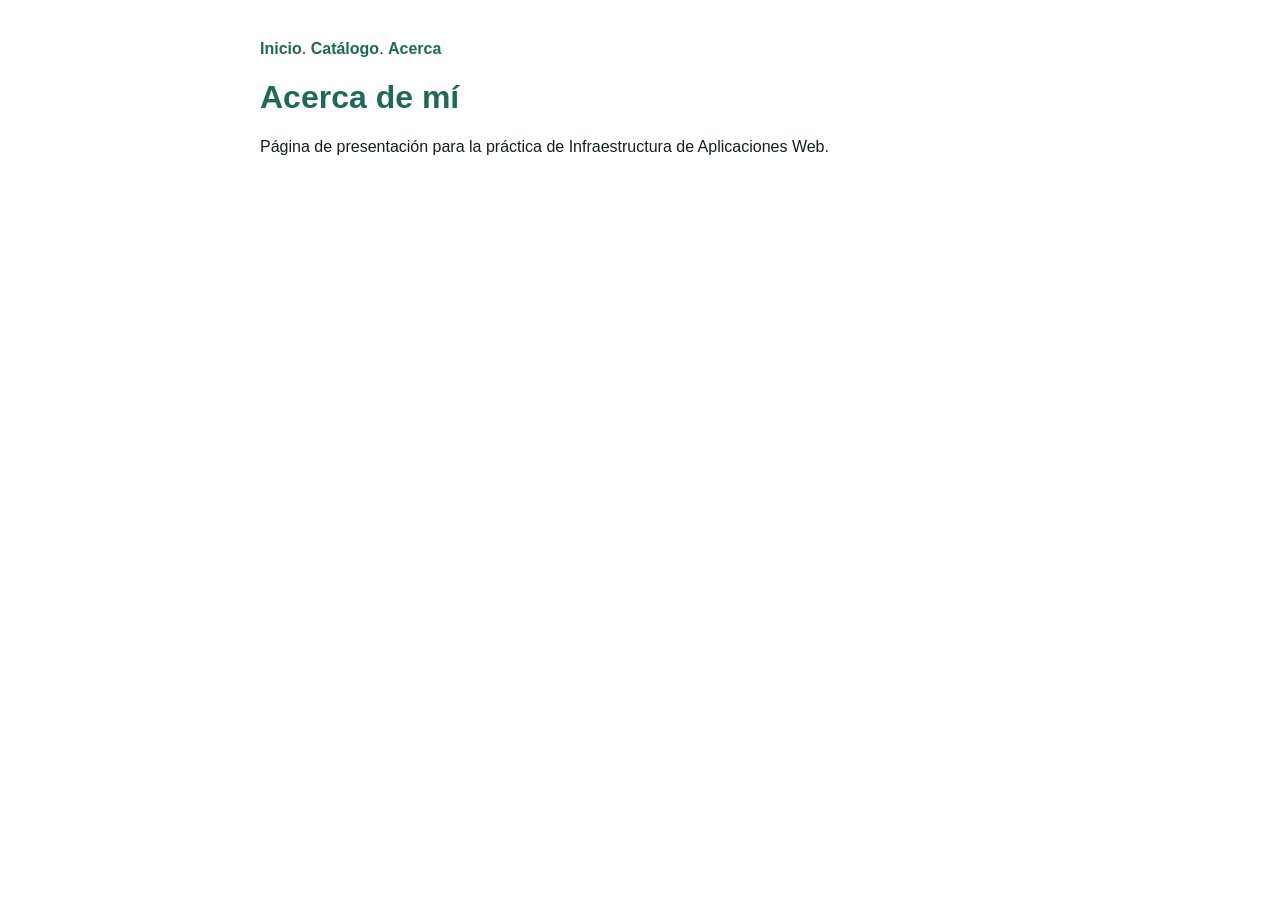
==== acerca.html @ 278ab562 "Prueba" ====
<!doctype html>
<html lang="es">
<head>
  <meta charset="utf-8">
  <title>Acerca de mí - Mi sitio</title>
  <link rel="stylesheet" href="estilo.css">
</head>
<body>
  <nav>
    <a href="index.html">Inicio</a>.
    <a href="catalogo.html">Catálogo</a>.
    <a href="acerca.html">Acerca</a>
  </nav>
  <h1>Acerca de mí</h1>
  <p>Página de presentación para la práctica de Infraestructura de Aplicaciones Web.</p>
</body>
</html>
---- estilo.css ----
body {
  font-family: Arial, sans-serif;
  max-width: 760px;
  margin: 40px auto;
  padding: 0 16px;
  color: #132018;
}

nav a {
  color: #1F6A54;
  text-decoration: none;
  font-weight: bold;
}

h1 {
  color: #1F6A54;
}
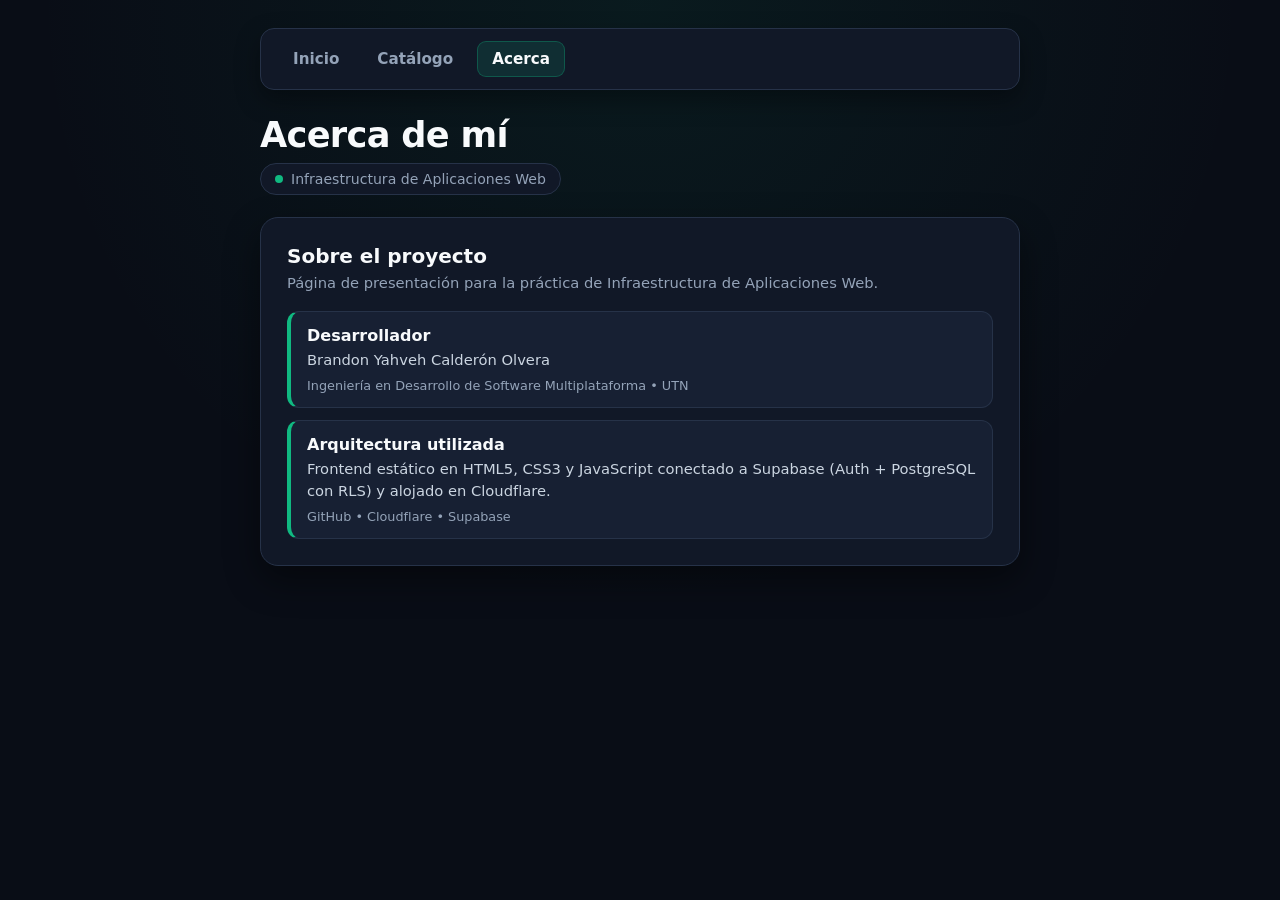
==== commit 1929b742: "Add files via upload Ultima version" ====
--- a/acerca.html
+++ b/acerca.html
@@ -2,16 +2,41 @@
 <html lang="es">
 <head>
   <meta charset="utf-8">
+  <meta name="viewport" content="width=device-width, initial-scale=1.0">
   <title>Acerca de mí - Mi sitio</title>
   <link rel="stylesheet" href="estilo.css">
 </head>
 <body>
-  <nav>
-    <a href="index.html">Inicio</a>.
-    <a href="catalogo.html">Catálogo</a>.
-    <a href="acerca.html">Acerca</a>
-  </nav>
-  <h1>Acerca de mí</h1>
-  <p>Página de presentación para la práctica de Infraestructura de Aplicaciones Web.</p>
+  <div class="wrapper">
+    <nav class="navbar">
+      <a href="index.html">Inicio</a>
+      <a href="catalogo.html">Catálogo</a>
+      <a href="acerca.html" class="active">Acerca</a>
+    </nav>
+
+    <header class="header-box">
+      <h1>Acerca de mí</h1>
+      <p class="status-badge">Infraestructura de Aplicaciones Web</p>
+    </header>
+
+    <section class="card">
+      <h2>Sobre el proyecto</h2>
+      <p class="card-subtitle">Página de presentación para la práctica de Infraestructura de Aplicaciones Web.</p>
+
+      <div class="solicitudes-list">
+        <div class="solicitud-item">
+          <div class="solicitud-titulo">Desarrollador</div>
+          <div class="solicitud-detalle">Brandon Yahveh Calderón Olvera</div>
+          <div class="solicitud-meta">Ingeniería en Desarrollo de Software Multiplataforma • UTN</div>
+        </div>
+
+        <div class="solicitud-item">
+          <div class="solicitud-titulo">Arquitectura utilizada</div>
+          <div class="solicitud-detalle">Frontend estático en HTML5, CSS3 y JavaScript conectado a Supabase (Auth + PostgreSQL con RLS) y alojado en Cloudflare.</div>
+          <div class="solicitud-meta">GitHub • Cloudflare • Supabase</div>
+        </div>
+      </div>
+    </section>
+  </div>
 </body>
 </html>
--- a/estilo.css
+++ b/estilo.css
@@ -1,17 +1,313 @@
+:root {
+  --bg-page: #090d16;
+  --bg-card: #111827;
+  --bg-input: #0b101b;
+  --bg-item: #172033;
+  --accent: #10b981;
+  --accent-hover: #059669;
+  --text-main: #f8fafc;
+  --text-muted: #94a3b8;
+  --border: #263248;
+  --danger-bg: rgba(239, 68, 68, 0.14);
+  --danger-border: rgba(239, 68, 68, 0.45);
+  --danger-text: #fca5a5;
+  --success-bg: rgba(16, 185, 129, 0.14);
+  --success-border: rgba(16, 185, 129, 0.45);
+  --success-text: #6ee7b7;
+}
+
+* {
+  box-sizing: border-box;
+  margin: 0;
+  padding: 0;
+}
+
 body {
-  font-family: Arial, sans-serif;
+  background-color: var(--bg-page);
+  background-image: radial-gradient(circle at top, rgba(16, 185, 129, 0.08), transparent 55%);
+  color: var(--text-main);
+  font-family: "Segoe UI", system-ui, -apple-system, sans-serif;
+  min-height: 100vh;
+  padding: 28px 16px 48px;
+}
+
+.wrapper {
+  width: 100%;
   max-width: 760px;
-  margin: 40px auto;
-  padding: 0 16px;
-  color: #132018;
-}
-
-nav a {
-  color: #1F6A54;
+  margin: 0 auto;
+}
+
+/* Barra de navegación */
+.navbar {
+  background-color: var(--bg-card);
+  border: 1px solid var(--border);
+  border-radius: 14px;
+  padding: 12px 18px;
+  display: flex;
+  flex-wrap: wrap;
+  align-items: center;
+  gap: 10px;
+  margin-bottom: 24px;
+  box-shadow: 0 10px 25px rgba(0, 0, 0, 0.35);
+}
+
+.navbar a {
+  color: var(--text-muted);
   text-decoration: none;
-  font-weight: bold;
-}
-
-h1 {
-  color: #1F6A54;
+  font-weight: 600;
+  font-size: 0.95rem;
+  padding: 8px 14px;
+  border-radius: 9px;
+  transition: all 0.2s ease;
+}
+
+.navbar a:hover,
+.navbar a.active {
+  color: var(--text-main);
+  background-color: rgba(16, 185, 129, 0.14);
+  border: 1px solid rgba(16, 185, 129, 0.3);
+}
+
+/* Encabezado y tarjetas */
+.header-box {
+  margin-bottom: 22px;
+}
+
+.header-box h1 {
+  font-size: clamp(1.6rem, 3vw, 2.2rem);
+  letter-spacing: -0.02em;
+  margin-bottom: 8px;
+}
+
+.status-badge {
+  display: inline-flex;
+  align-items: center;
+  gap: 8px;
+  background-color: var(--bg-card);
+  border: 1px solid var(--border);
+  color: var(--text-muted);
+  padding: 7px 14px;
+  border-radius: 999px;
+  font-size: 0.88rem;
+}
+
+.status-badge::before {
+  content: "";
+  width: 8px;
+  height: 8px;
+  border-radius: 50%;
+  background-color: var(--accent);
+}
+
+.card {
+  background-color: var(--bg-card);
+  border: 1px solid var(--border);
+  border-radius: 18px;
+  padding: 26px;
+  box-shadow: 0 14px 35px rgba(0, 0, 0, 0.45);
+  margin-bottom: 20px;
+}
+
+.card-top {
+  display: flex;
+  flex-wrap: wrap;
+  justify-content: space-between;
+  align-items: center;
+  gap: 12px;
+  margin-bottom: 18px;
+}
+
+.card h2 {
+  font-size: 1.25rem;
+  margin-bottom: 6px;
+}
+
+.card-subtitle {
+  color: var(--text-muted);
+  font-size: 0.92rem;
+  margin-bottom: 20px;
+}
+
+/* Campos de formulario */
+.field {
+  margin-bottom: 16px;
+}
+
+.field label {
+  display: block;
+  font-size: 0.9rem;
+  font-weight: 600;
+  color: var(--text-main);
+  margin-bottom: 7px;
+}
+
+.field input,
+.field textarea {
+  width: 100%;
+  background-color: var(--bg-input);
+  border: 1px solid var(--border);
+  border-radius: 10px;
+  color: var(--text-main);
+  font-family: inherit;
+  font-size: 0.96rem;
+  padding: 11px 14px;
+  transition: border-color 0.2s ease, box-shadow 0.2s ease;
+}
+
+.field textarea {
+  min-height: 96px;
+  resize: vertical;
+}
+
+.field input::placeholder,
+.field textarea::placeholder {
+  color: #64748b;
+}
+
+.field input:focus,
+.field textarea:focus {
+  outline: none;
+  border-color: var(--accent);
+  box-shadow: 0 0 0 3px rgba(16, 185, 129, 0.16);
+}
+
+/* Botones */
+.actions {
+  display: flex;
+  flex-wrap: wrap;
+  gap: 10px;
+  margin-top: 8px;
+}
+
+button {
+  font-family: inherit;
+  font-size: 0.94rem;
+  font-weight: 600;
+  border-radius: 10px;
+  padding: 10px 18px;
+  cursor: pointer;
+  transition: all 0.2s ease;
+  border: 1px solid transparent;
+}
+
+.btn-primary {
+  background-color: var(--accent);
+  color: #04130d;
+}
+
+.btn-primary:hover {
+  background-color: var(--accent-hover);
+  transform: translateY(-1px);
+}
+
+.btn-secondary {
+  background-color: var(--bg-item);
+  color: var(--text-main);
+  border-color: var(--border);
+}
+
+.btn-secondary:hover {
+  border-color: var(--accent);
+  color: var(--accent);
+}
+
+.btn-ghost {
+  background-color: transparent;
+  color: var(--text-muted);
+  border-color: var(--border);
+  padding: 8px 14px;
+  font-size: 0.86rem;
+}
+
+.btn-ghost:hover {
+  color: var(--danger-text);
+  border-color: var(--danger-border);
+  background-color: var(--danger-bg);
+}
+
+/* Lista de solicitudes */
+.solicitudes-header {
+  display: flex;
+  justify-content: space-between;
+  align-items: center;
+  margin: 24px 0 12px;
+  padding-top: 20px;
+  border-top: 1px solid var(--border);
+}
+
+.solicitudes-header h3 {
+  font-size: 1.05rem;
+}
+
+.solicitudes-list {
+  list-style: none;
+  display: grid;
+  gap: 12px;
+}
+
+.solicitud-item {
+  background-color: var(--bg-item);
+  border: 1px solid var(--border);
+  border-left: 4px solid var(--accent);
+  border-radius: 12px;
+  padding: 14px 16px;
+  transition: transform 0.15s ease, border-color 0.15s ease;
+}
+
+.solicitud-item:hover {
+  transform: translateY(-1px);
+  border-color: #364866;
+  border-left-color: var(--accent);
+}
+
+.solicitud-titulo {
+  font-weight: 700;
+  color: var(--text-main);
+  font-size: 1rem;
+  margin-bottom: 4px;
+}
+
+.solicitud-detalle {
+  color: #cbd5e1;
+  font-size: 0.92rem;
+  line-height: 1.45;
+  margin-bottom: 8px;
+}
+
+.solicitud-meta {
+  font-size: 0.8rem;
+  color: var(--text-muted);
+}
+
+.empty-state {
+  color: var(--text-muted);
+  font-size: 0.9rem;
+  font-style: italic;
+}
+
+/* Alertas de estado */
+.alert {
+  margin-top: 14px;
+  padding: 12px 16px;
+  border-radius: 12px;
+  font-size: 0.9rem;
+  border: 1px solid transparent;
+}
+
+.alert:empty {
+  display: none;
+}
+
+.alert-info {
+  display: block;
+  background-color: var(--success-bg);
+  border-color: var(--success-border);
+  color: var(--success-text);
+}
+
+.alert-error {
+  display: block;
+  background-color: var(--danger-bg);
+  border-color: var(--danger-border);
+  color: var(--danger-text);
 }
